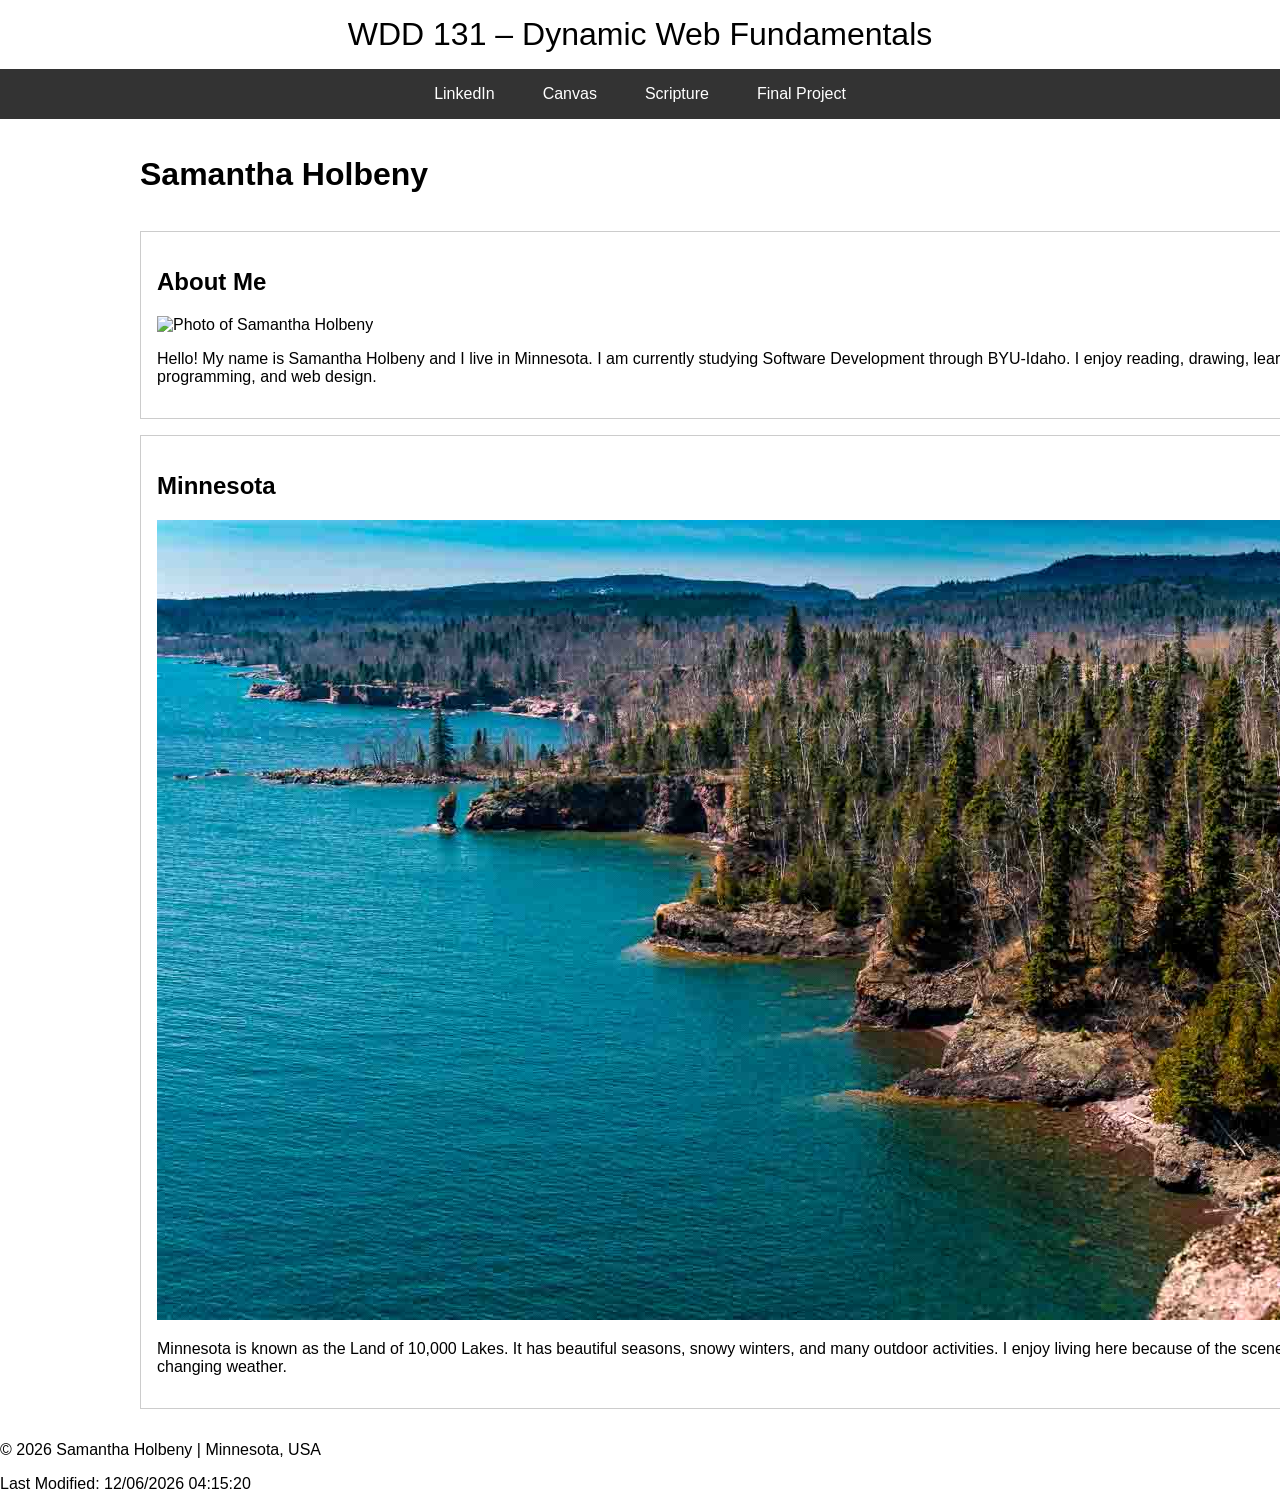
==== homepage/index.html @ 4b38dc05 "homepage" ====
<!DOCTYPE html>
<html lang="en">
<head>
    <meta charset="UTF-8">
    <meta name="viewport" content="width=device-width, initial-scale=1.0">

    <title>WDD 131 – Dynamic Web Fundamentals – Samantha Holbeny</title>

    <meta name="description" content="WDD 131 – Dynamic Web Fundamentals, Samantha Holbeny, web development, HTML, CSS, JavaScript">

    <meta name="author" content="Samantha Holbeny">

    <!-- Google Fonts -->
    <link rel="preconnect" href="https://fonts.googleapis.com">
    <link rel="preconnect" href="https://fonts.gstatic.com" crossorigin>

    <link href="https://fonts.googleapis.com/css2?family=Roboto:wght@400;700&family=Playfair+Display:wght@700&display=swap" rel="stylesheet">

    <!-- CSS -->
    <link rel="stylesheet" href="styles/base.css">

    <!-- JavaScript -->
    <script src="scripts/getdates.js" defer></script>
</head>

<body>

    <header>
        <span id="course-title">
            WDD 131 – Dynamic Web Fundamentals
        </span>

        <nav>
            <a href="https://www.linkedin.com/" target="_blank">LinkedIn</a>

            <a href="https://byupw.instructure.com/" target="_blank">Canvas</a>

            <a href="https://www.churchofjesuschrist.org/study/scriptures/bofm/1-ne/3?lang=eng&id=p7#p7" target="_blank">
                Scripture
            </a>

            <a href="#">Final Project</a>
        </nav>
    </header>

    <main>
        <h1>Samantha Holbeny</h1>

        <section class="card">
            <h2>About Me</h2>

            <img src="images/profile.jpg" alt="Photo of Samantha Holbeny">

            <p>
                Hello! My name is Samantha Holbeny and I live in Minnesota.
                I am currently studying Software Development through BYU-Idaho.
                I enjoy reading, drawing, learning programming, and web design.
            </p>
        </section>

        <section class="card">
            <h2>Minnesota</h2>

            <img src="images/minnesota.jpg" alt="Minnesota landscape">

            <p>
                Minnesota is known as the Land of 10,000 Lakes.
                It has beautiful seasons, snowy winters, and many outdoor activities.
                I enjoy living here because of the scenery and changing weather.
            </p>
        </section>
    </main>

    <footer>
        <p>
            &copy;
            <span id="currentyear"></span>
            Samantha Holbeny | Minnesota, USA
        </p>

        <p id="lastModified"></p>
    </footer>

</body>
</html>
---- homepage/styles/base.css ----
body {
    margin: 0;
    font-family: Arial, sans-serif;
}

#course-title {
    display: block;
    text-align: center;
    font-size: 2rem;
    padding: 1rem;
}

nav {
    display: flex;
    justify-content: center;
    gap: 1rem;
    background-color: #333;
}

nav a {
    color: white;
    text-decoration: none;
    padding: 1rem;
}

nav a:hover {
    background-color: #555;
}

main {
    max-width: 1000px;
    margin: 0 auto;
    display: grid;
    gap: 1rem;
    padding: 1rem;
}

.card {
    border: 1px solid #ccc;
    padding: 1rem;
}
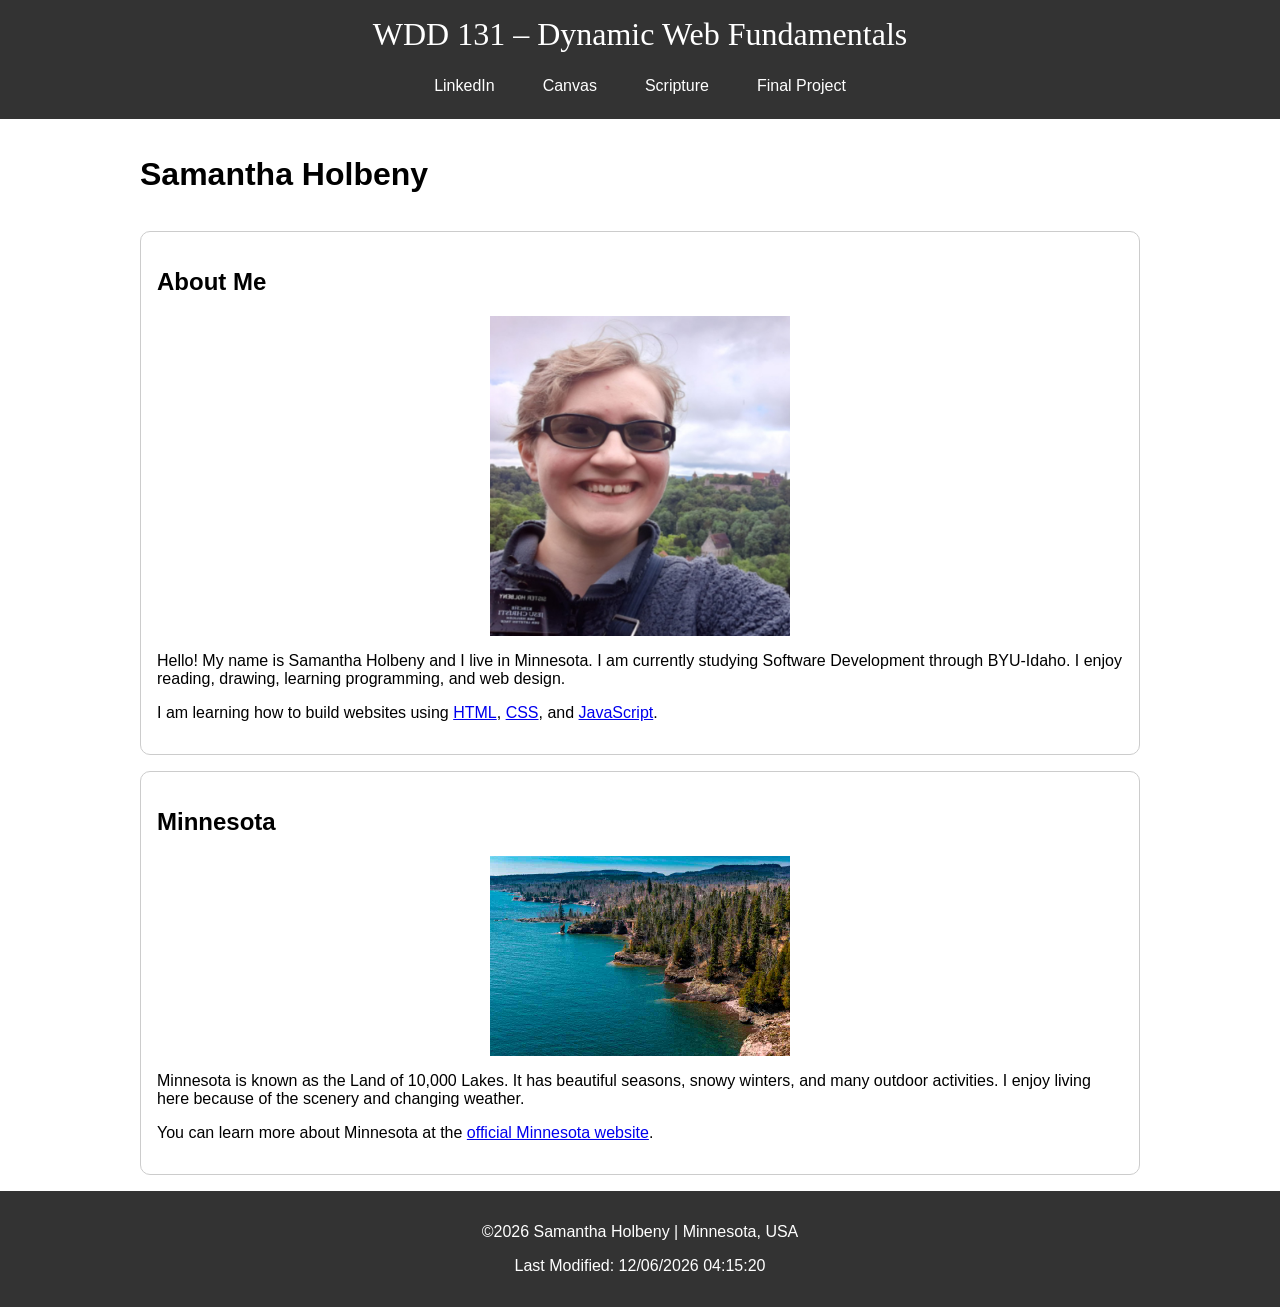
==== commit c8c7c5f1: "homepage2" ====
--- a/homepage/index.html
+++ b/homepage/index.html
@@ -3,43 +3,27 @@
 <head>
     <meta charset="UTF-8">
     <meta name="viewport" content="width=device-width, initial-scale=1.0">
-
     <title>WDD 131 – Dynamic Web Fundamentals – Samantha Holbeny</title>
-
-    <meta name="description" content="WDD 131 – Dynamic Web Fundamentals, Samantha Holbeny, web development, HTML, CSS, JavaScript">
-
+    <meta name="description" content="WDD 131 – Dynamic Web Fundamentals, Samantha Holbeny, web development, HTML, CSS, JavaScript homepage.">
     <meta name="author" content="Samantha Holbeny">
 
-    <!-- Google Fonts -->
     <link rel="preconnect" href="https://fonts.googleapis.com">
     <link rel="preconnect" href="https://fonts.gstatic.com" crossorigin>
-
     <link href="https://fonts.googleapis.com/css2?family=Roboto:wght@400;700&family=Playfair+Display:wght@700&display=swap" rel="stylesheet">
 
-    <!-- CSS -->
     <link rel="stylesheet" href="styles/base.css">
-
-    <!-- JavaScript -->
     <script src="scripts/getdates.js" defer></script>
 </head>
 
 <body>
-
     <header>
-        <span id="course-title">
-            WDD 131 – Dynamic Web Fundamentals
-        </span>
+        <span id="course-title">WDD 131 – Dynamic Web Fundamentals</span>
 
         <nav>
             <a href="https://www.linkedin.com/" target="_blank">LinkedIn</a>
-
             <a href="https://byupw.instructure.com/" target="_blank">Canvas</a>
-
-            <a href="https://www.churchofjesuschrist.org/study/scriptures/bofm/1-ne/3?lang=eng&id=p7#p7" target="_blank">
-                Scripture
-            </a>
-
-            <a href="#">Final Project</a>
+            <a href="https://www.churchofjesuschrist.org/study/scriptures/bofm/1-ne/3?lang=eng&id=p7#p7" target="_blank">Scripture</a>
+            <a href="#" target="_blank">Final Project</a>
         </nav>
     </header>
 
@@ -56,6 +40,14 @@
                 I am currently studying Software Development through BYU-Idaho.
                 I enjoy reading, drawing, learning programming, and web design.
             </p>
+
+            <p>
+                I am learning how to build websites using
+                <a href="https://developer.mozilla.org/en-US/docs/Web/HTML" target="_blank">HTML</a>,
+                <a href="https://developer.mozilla.org/en-US/docs/Web/CSS" target="_blank">CSS</a>,
+                and
+                <a href="https://developer.mozilla.org/en-US/docs/Web/JavaScript" target="_blank">JavaScript</a>.
+            </p>
         </section>
 
         <section class="card">
@@ -68,18 +60,21 @@
                 It has beautiful seasons, snowy winters, and many outdoor activities.
                 I enjoy living here because of the scenery and changing weather.
             </p>
+
+            <p>
+                You can learn more about Minnesota at the
+                <a href="https://mn.gov/" target="_blank">official Minnesota website</a>.
+            </p>
         </section>
     </main>
 
     <footer>
         <p>
-            &copy;
-            <span id="currentyear"></span>
+            &copy;<span id="currentyear"></span>
             Samantha Holbeny | Minnesota, USA
         </p>
 
         <p id="lastModified"></p>
     </footer>
-
 </body>
 </html>
--- a/homepage/styles/base.css
+++ b/homepage/styles/base.css
@@ -1,30 +1,37 @@
 body {
     margin: 0;
-    font-family: Arial, sans-serif;
+    font-family: Roboto, sans-serif;
+}
+
+header {
+    background-color: #333;
+    color: white;
+    padding: 1rem;
 }
 
 #course-title {
     display: block;
     text-align: center;
     font-size: 2rem;
-    padding: 1rem;
+    font-family: "Playfair Display", serif;
 }
 
 nav {
     display: flex;
     justify-content: center;
     gap: 1rem;
-    background-color: #333;
+    margin-top: 1rem;
 }
 
 nav a {
     color: white;
     text-decoration: none;
-    padding: 1rem;
+    padding: 0.5rem 1rem;
 }
 
 nav a:hover {
     background-color: #555;
+    border-radius: 5px;
 }
 
 main {
@@ -38,4 +45,19 @@
 .card {
     border: 1px solid #ccc;
     padding: 1rem;
+    border-radius: 10px;
+}
+
+.card img {
+    width: 100%;
+    max-width: 300px;
+    display: block;
+    margin: 0 auto;
+}
+
+footer {
+    background-color: #333;
+    color: white;
+    text-align: center;
+    padding: 1rem;
 }
